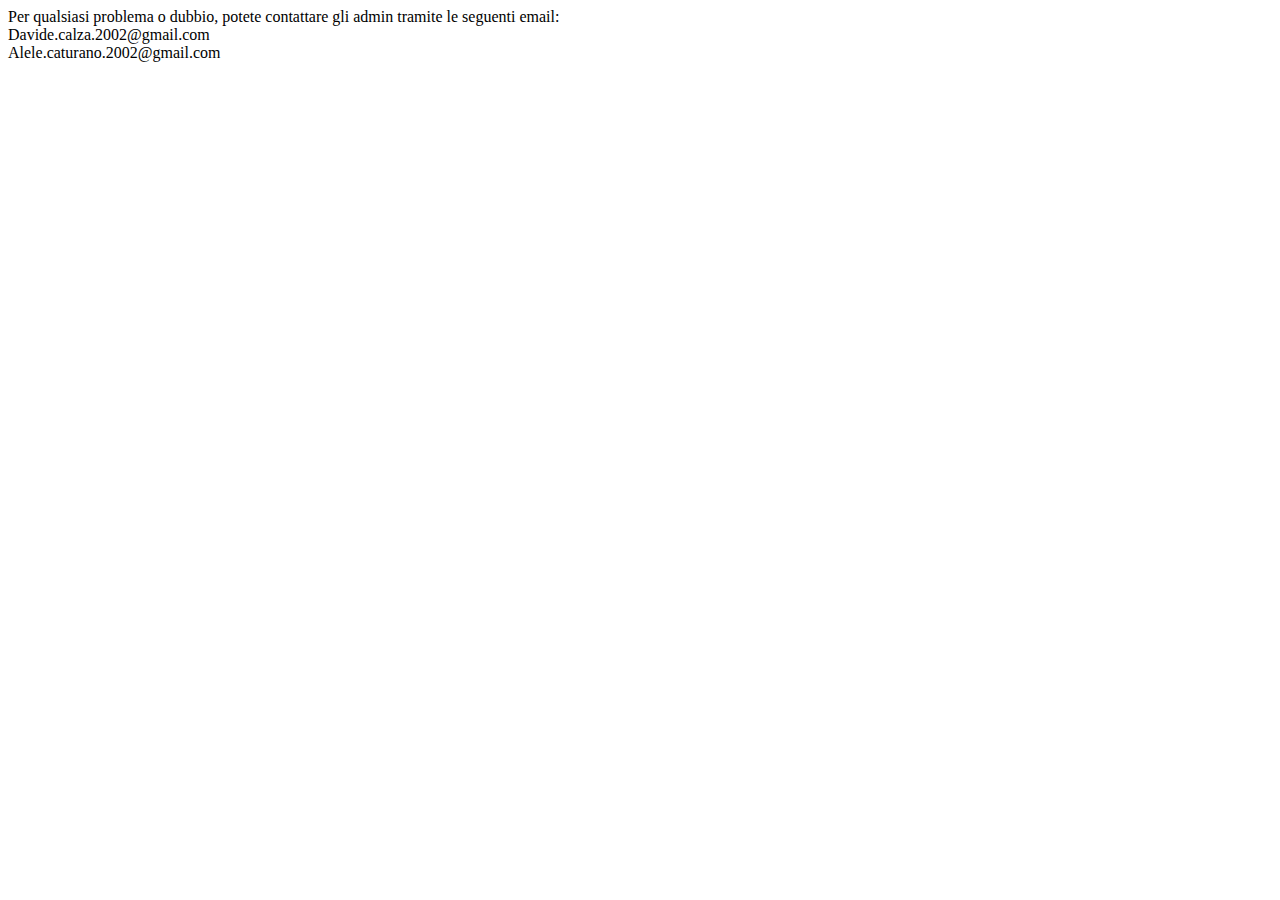
==== src/main/webapp/contatti.html @ c358dc61 "Aggiornamento" ====
<!DOCTYPE html>
<html lang="en">
<head>
    <meta charset="UTF-8">
    <title>Contatti</title>
</head>
<body>
  Per qualsiasi problema o dubbio, potete contattare gli admin tramite le seguenti email:<br>
  Davide.calza.2002@gmail.com<br>
  Alele.caturano.2002@gmail.com
</body>
</html>
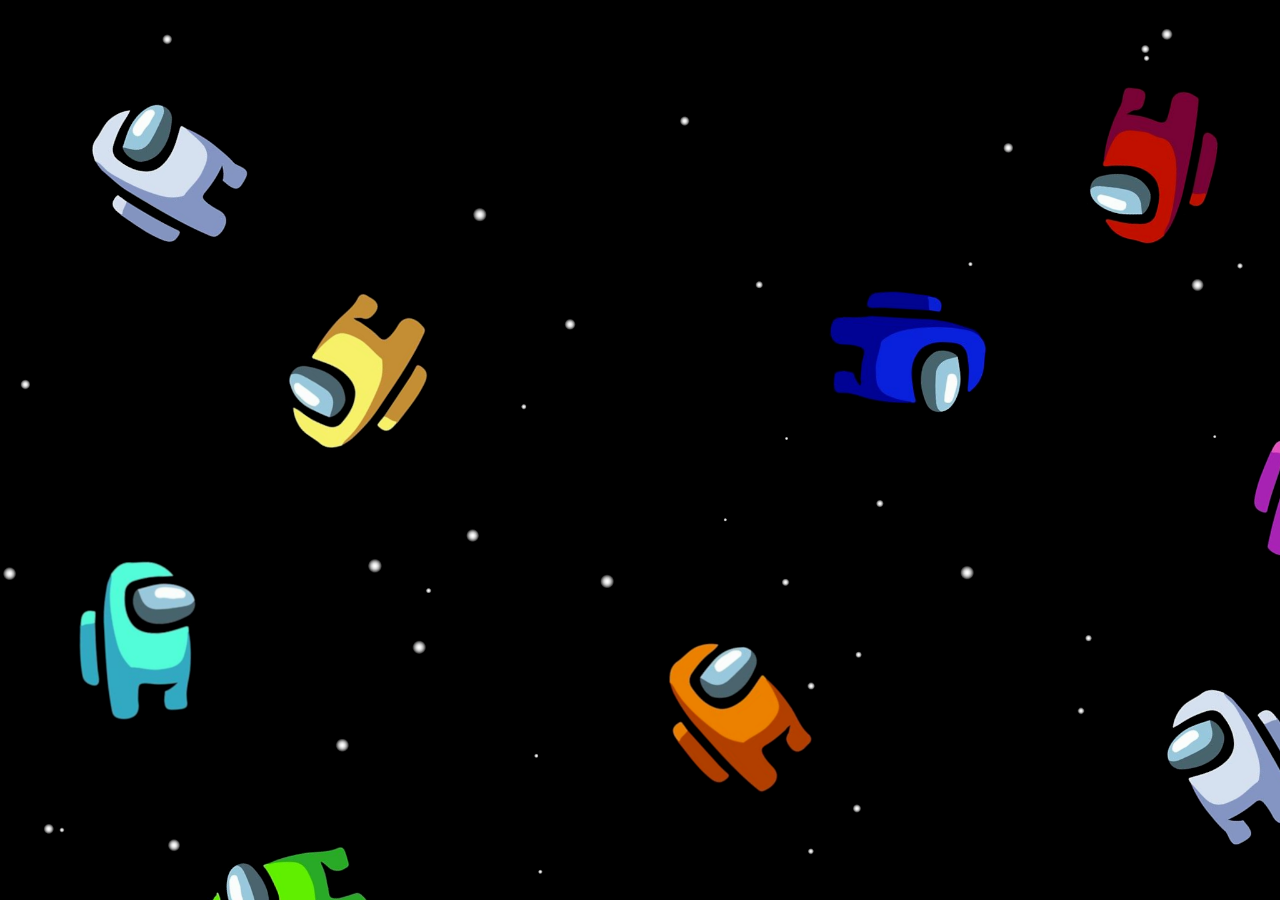
==== commit 27780f4b: "Aggiornamento" ====
--- a/src/main/webapp/contatti.html
+++ b/src/main/webapp/contatti.html
@@ -2,6 +2,7 @@
 <html lang="en">
 <head>
     <meta charset="UTF-8">
+    <link rel="stylesheet" href="css/CssComune.css">
     <title>Contatti</title>
 </head>
 <body>
--- a/src/main/webapp/css/CssComune.css
+++ b/src/main/webapp/css/CssComune.css
@@ -0,0 +1,33 @@
+/*    CSS Comune    */
+
+@font-face {
+    font-family: 'impostographregular';
+    src: url('Fonts/impostograph-regular-webfont.woff2') format('woff2'),
+    url('Fonts/impostograph-regular-webfont.woff') format('woff');
+    font-weight: normal;
+    font-style: normal;
+}
+
+* {
+    padding: 0;
+    margin: 0;
+    box-sizing: border-box;
+    cursor: url('../images/cursore.png'), auto;
+    font-family: 'Impostograph', monospace;
+}
+
+body{
+    background-color: #003C82;
+    background-image: url("../images/sfondo.jpg");
+    background-repeat: no-repeat;
+    background-attachment: fixed;
+    background-size: cover;
+    font-family: 'impostographregular', serif;
+}
+
+a{
+    text-decoration: none;
+    color: #ff3838;
+}
+
+/*--------------------------------------------------------------------------------------------------------------------*/
